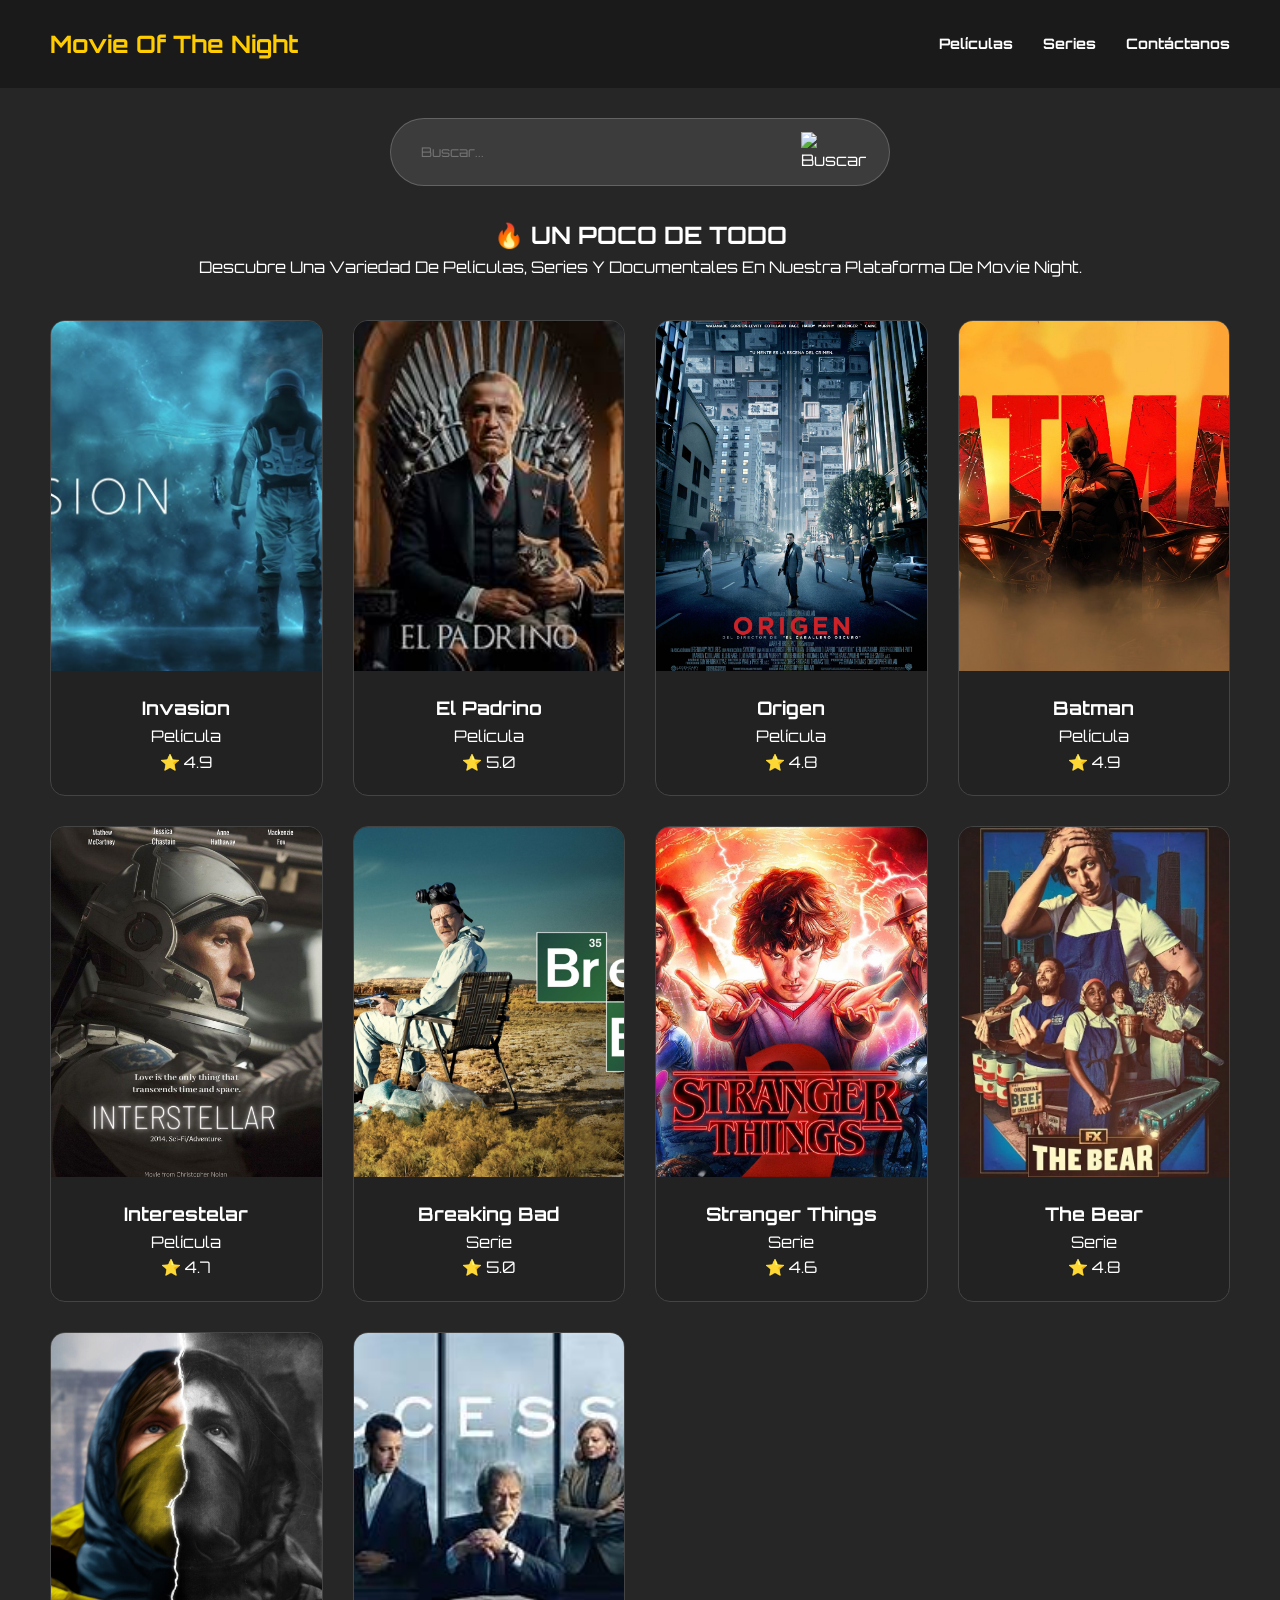
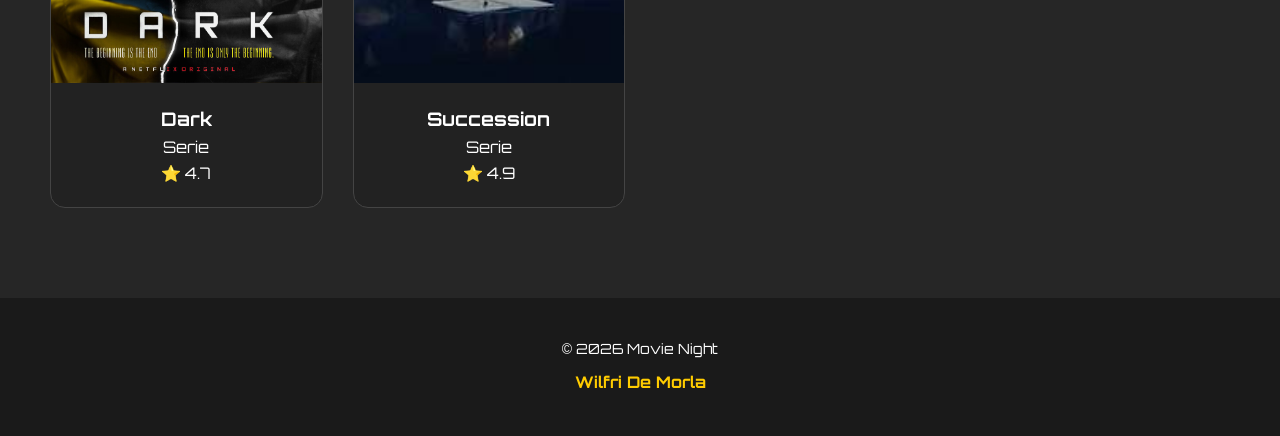
==== index.html @ a4f4259a "MODIFICACION DE RESPONSIVO" ====
<!DOCTYPE html>
<html lang="es">
<head>
    <meta charset="UTF-8">
    <meta name="viewport" content="width=device-width, initial-scale=1.0">
    <title>Movie Night</title>
    <link rel="stylesheet" href="style.css">
</head>
<body>

    <header>
        <h1>Movie Of The Night</h1>
        <nav>
            <ul>
                <li><a href="peliculas.html">Películas</a></li>
                <li><a href="serie.html">Series</a></li>
                <li><a href="contactanos.html">Contáctanos</a></li>
            </ul>  
        </nav>
    </header>

    <main>
        <section class="hero">
            <div class="search-container">
                <input id="searchInput" type="text" placeholder="Buscar...">
                <div class="icon">
                    <img src="https://static.vecteezy.com/system/resources/previews/009/393/706/non_2x/magnifying-glass-sign-search-icon-free-png.png" alt="Buscar" width="30" height="30">
                </div>
            </div>

            <div class="intro-text">
                <h2>🔥 UN POCO DE TODO</h2>
                <p>Descubre Una Variedad De Películas, Series Y Documentales En Nuestra Plataforma De Movie Night.</p>
            </div>
        </section>

        <div class="all" id="allContainer">

            <div class="filme" data-name="INVASION" data-genres="Películas">
                <img src="IMG/Invasion.jpg" alt="Invasion">
                <div class="card-content">
                    <h3>Invasion</h3>
                    <div class="genres"><span>Película</span></div>
                    <div class="rating">⭐ 4.9</div>
                </div>
            </div>

            <div class="filme" data-name="EL PADRINO" data-genres="Películas">
                <img src="IMG/Padrino.jpg" alt="El Padrino">
                <div class="card-content">
                    <h3>El Padrino</h3>
                    <div class="genres"><span>Película</span></div>
                    <div class="rating">⭐ 5.0</div>
                </div>
            </div>

            <div class="filme" data-name="ORIGEN" data-genres="Películas">
                <img src="IMG/Origen.jpg" alt="Origen">
                <div class="card-content">
                    <h3>Origen</h3>
                    <div class="genres"><span>Película</span></div>
                    <div class="rating">⭐ 4.8</div>
                </div>
            </div>

            <div class="filme" data-name="EL CABALLERO OSCURO" data-genres="Películas">
                <img src="IMG/Batman.jpg" alt="Batman">
                <div class="card-content">
                    <h3>Batman</h3>
                    <div class="genres"><span>Película</span></div>
                    <div class="rating">⭐ 4.9</div>
                </div>
            </div>

            <div class="filme" data-name="INTERESTELAR" data-genres="Películas">
                <img src="IMG/Interestelar.jpg" alt="Interestelar">
                <div class="card-content">
                    <h3>Interestelar</h3>
                    <div class="genres"><span>Película</span></div>
                    <div class="rating">⭐ 4.7</div>
                </div>
            </div>

            <div class="filme" data-name="BREAKING BAD" data-genres="Series">
                <img src="IMG/BreakingBad.jpg" alt="Breaking Bad">
                <div class="card-content">
                    <h3>Breaking Bad</h3>
                    <div class="genres"><span>Serie</span></div>
                    <div class="rating">⭐ 5.0</div>
                </div>
            </div>

            <div class="filme" data-name="STRANGER THINGS" data-genres="Series">
                <img src="IMG/StrangerThings.jpg" alt="Stranger Things">
                <div class="card-content">
                    <h3>Stranger Things</h3>
                    <div class="genres"><span>Serie</span></div>
                    <div class="rating">⭐ 4.6</div>
                </div>
            </div>

            <div class="filme" data-name="THE BEAR" data-genres="Series">
                <img src="IMG/TheBear.webp" alt="The Bear">
                <div class="card-content">
                    <h3>The Bear</h3>
                    <div class="genres"><span>Serie</span></div>
                    <div class="rating">⭐ 4.8</div>
                </div>
            </div>

            <div class="filme" data-name="DARK" data-genres="Series">
                <img src="IMG/Dark.jpg" alt="Dark">
                <div class="card-content">
                    <h3>Dark</h3>
                    <div class="genres"><span>Serie</span></div>
                    <div class="rating">⭐ 4.7</div>
                </div>
            </div>

            <div class="filme" data-name="SUCCESSION" data-genres="Series">
                <img src="IMG/Succession.jpg" alt="Succession">
                <div class="card-content">
                    <h3>Succession</h3>
                    <div class="genres"><span>Serie</span></div>
                    <div class="rating">⭐ 4.9</div>
                </div>
            </div>

        </div> </main>

    <footer>
        <p>&copy; 2026 Movie Night</p>
        <h6>Wilfri De Morla</h6>
    </footer>
    
</body>
</html>
---- style.css ----
@import url('https://fonts.googleapis.com/css2?family=Orbitron&display=swap');

/* 1. CONFIGURACIÓN GENERAL */
* {
    margin: 0;
    padding: 0;
    box-sizing: border-box;
}

body {
    font-family: 'Orbitron', sans-serif;
    color: white;
    background: linear-gradient(rgba(0,0,0,0.85), rgba(0,0,0,0.85)), url('https://img.freepik.com/vector-premium/patron-cine-fondo-transparente-simbolos-produccion-cine-peliculas-ilustracion-fondo-entretenimiento-camara-pelicula-produccion-cine-vectorial_80590-13282.jpg?w=2000') fixed center/cover;
    line-height: 1.6;
}

/* 3. HEADER Y NAVEGACIÓN */
header {
    background: #1a1a1a;
    padding: 25px 50px;
    display: flex;
    justify-content: space-between;
    align-items: center;
}

nav ul { 
    display: flex; 
    gap: 30px; 
    list-style: none; 
}

nav a { 
    color: white; 
    text-decoration: none; 
    font-weight: bold; 
    transition: 0.3s;
    font-size: 0.9rem;
}

nav a:hover { 
    color: #ffcc00; 
}

h1 { 
    color: #ffcc00; 
    font-size: 1.5rem;
}

/* 4. BUSCADOR */
.search-container {
    display: flex;
    align-items: center;
    background: rgba(255, 255, 255, 0.1);
    border-radius: 50px;
    padding: 5px 20px;
    max-width: 500px;
    margin: 30px auto;
    border: 1px solid rgba(255,255,255,0.2);
}

#searchInput {
    background: transparent;
    border: none;
    color: white;
    padding: 10px;
    width: 100%;
    outline: none;
}

/* 5. GRID DE PELÍCULAS */
.all, .peli, .serie {
    display: grid;
    grid-template-columns: repeat(4, 1fr); 
    gap: 30px; 
    padding: 40px 50px;
    max-width: 1400px;
    margin: 0 auto; 
}

/* 6. TARJETAS (FILME) */
.filme {
    background: #222;
    border-radius: 15px;
    border: 1px solid #444;
    overflow: hidden;
    text-align: center;
    padding-bottom: 20px;
    transition: 0.3s;
}

.filme:hover {
    transform: translateY(-10px);
    border-color: #ffcc00;
    box-shadow: 0 10px 20px rgba(255, 204, 0, 0.2);
}

.filme img {
    width: 100%;
    height: 350px;
    object-fit: cover;
    margin-bottom: 15px;
}

/* 7. CONTACTO (ESTILO GLASSMORPHISM) */
#CONTACTOS {
    display: flex;
    justify-content: center;
    align-items: center;
    padding: 80px 20px;
}

.container-form {
    background: rgba(255, 255, 255, 0.05); 
    border: 1px solid rgba(255, 255, 255, 0.1);
    padding: 50px;
    border-radius: 25px;
    width: 100%;
    max-width: 750px;
    box-shadow: 0 25px 50px rgba(0,0,0,0.6);
}

.info-form {
    text-align: center;
    margin-bottom: 40px;
}

.info-form h2 {
    color: #ffcc00;
    font-size: 2rem;
    margin-bottom: 15px;
}

.info-form p {
    color: #ddd;
    margin-bottom: 25px;
}

.contact-links {
    display: flex;
    justify-content: center;
    flex-wrap: wrap;
    gap: 20px;
}

.contact-links a {
    color: #ffcc00;
    text-decoration: none;
    font-size: 0.85rem;
    display: flex;
    align-items: center;
    gap: 10px;
    padding: 10px 15px;
    background: rgba(0,0,0,0.3);
    border-radius: 50px;
    transition: 0.3s;
}

.contact-links a:hover {
    background: #ffcc00;
    color: #000;
}

.formulario h2 {
    text-align: center;
    font-size: 1.2rem;
    margin-bottom: 20px;
    color: white;
}

/* Inputs y Textarea */
input, textarea {
    width: 100%;
    padding: 15px;
    margin: 10px 0;
    border-radius: 10px;
    border: 1px solid rgba(255,255,255,0.2);
    background: rgba(0, 0, 0, 0.4);
    color: white;
    font-family: 'Orbitron', sans-serif;
    outline: none;
    transition: 0.3s;
}

textarea {
    min-height: 120px;
    resize: none;
}

button {
    width: 100%;
    background: #ffcc00;
    color: #1a1a1a;
    padding: 18px;
    border-radius: 50px;
    border: none;
    font-family: 'Orbitron', sans-serif;
    font-size: 1rem;
    margin-top: 15px;
    display: flex;
    justify-content: center;
    align-items: center;
    gap: 10px;
}

.intro-text {
    text-align: center;
}

/* 9. FOOTER */
footer { 
    background: #1a1a1a;
    padding: 40px 20px;
    margin-top: 50px;
    display: flex;
    flex-direction: column; 
    align-items: center;    
    justify-content: center;
    gap: 10px;              
    text-align: center;
}

footer p {
    margin: 0;
    font-size: 14px;
}

footer h6 {
    margin: 0;
    font-size: 16px;
    color: #ffcc00; 
}

/* ===========================================
   10. RESPONSIVE DESIGN (ADAPTACIÓN A MÓVILES)
   =========================================== */

/* Tablets (Pantallas medianas) */
@media (max-width: 1024px) {
    .all, .peli, .serie {
        grid-template-columns: repeat(2, 1fr); /* 2 columnas */
        padding: 30px;
    }
}

/* Celulares (Pantallas pequeñas) */
@media (max-width: 768px) {
    header {
        flex-direction: column; /* Apila el logo y el menú */
        padding: 20px;
        text-align: center;
    }

    nav ul {
        margin-top: 20px;
        flex-direction: column; /* Menú vertical */
        gap: 15px;
    }

    .all, .peli, .serie {
        grid-template-columns: 1fr; /* 1 sola columna para que las portadas se vean bien */
        padding: 20px;
    }

    .search-container {
        width: 90%;
        margin: 20px auto;
    }

    .container-form {
        padding: 30px 20px;
        margin: 10px;
    }

    .info-form h2 {
        font-size: 1.6rem;
    }

    .filme img {
        height: auto; /* Ajuste automático de altura */
        max-height: 400px;
    }
}
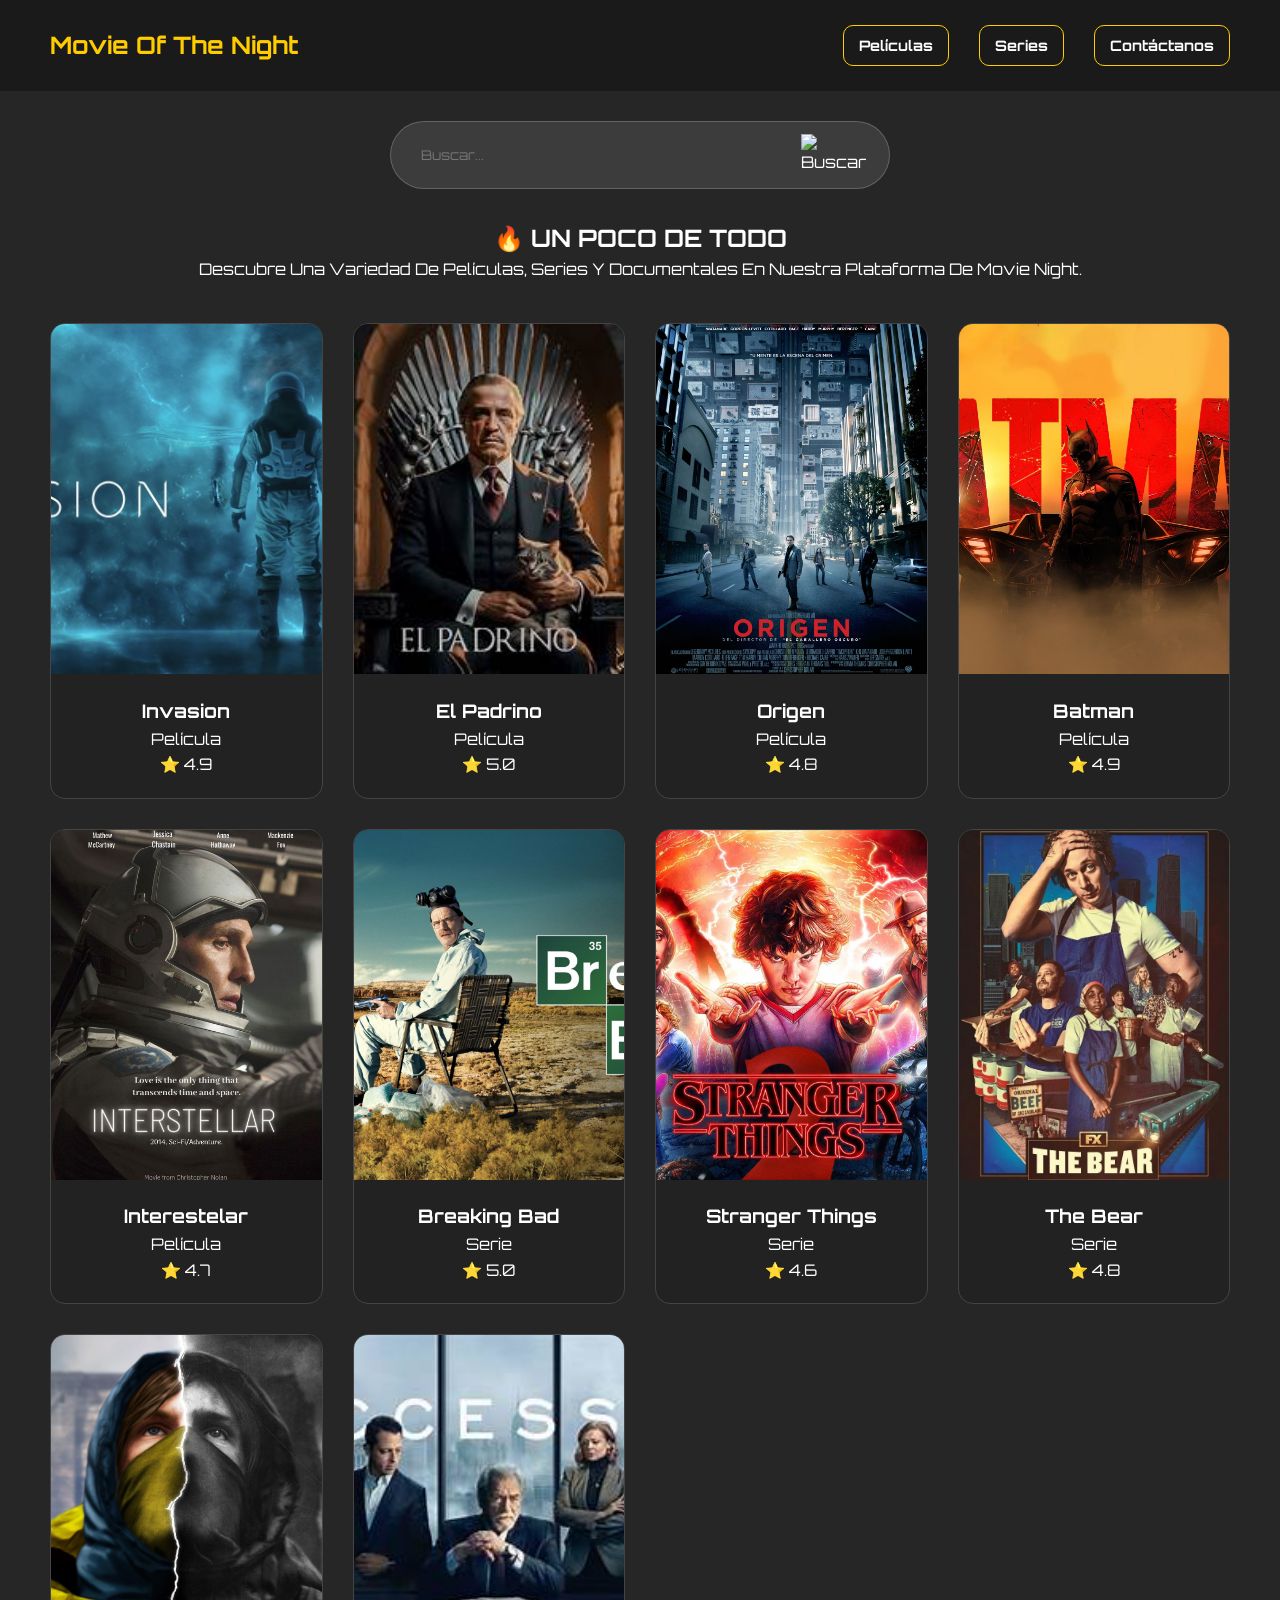
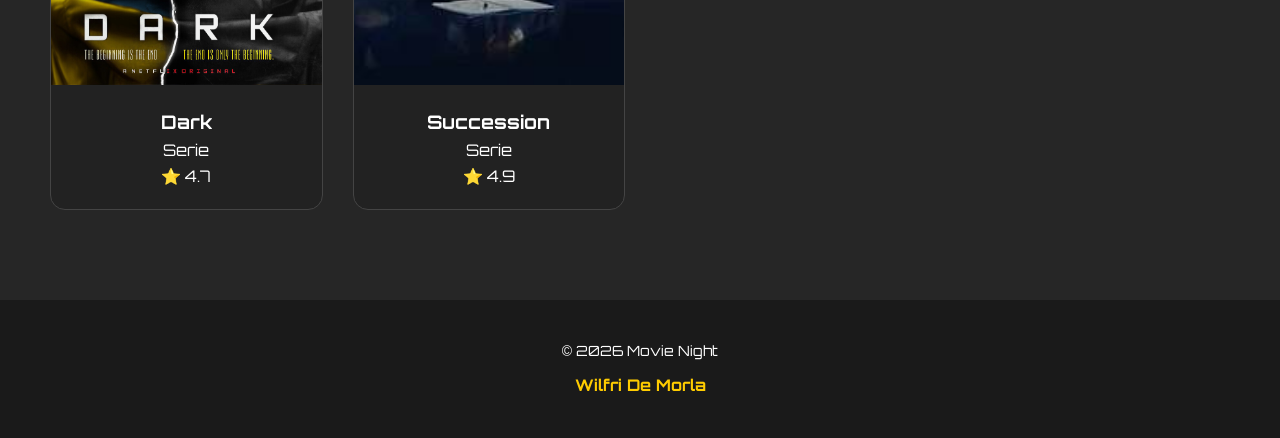
==== commit e8f0f379: "Add files via upload" ====
--- a/index.html
+++ b/index.html
@@ -1,11 +1,13 @@
 <!DOCTYPE html>
 <html lang="es">
+
 <head>
     <meta charset="UTF-8">
     <meta name="viewport" content="width=device-width, initial-scale=1.0">
     <title>Movie Night</title>
     <link rel="stylesheet" href="style.css">
 </head>
+
 <body>
 
     <header>
@@ -15,7 +17,7 @@
                 <li><a href="peliculas.html">Películas</a></li>
                 <li><a href="serie.html">Series</a></li>
                 <li><a href="contactanos.html">Contáctanos</a></li>
-            </ul>  
+            </ul>
         </nav>
     </header>
 
@@ -24,7 +26,8 @@
             <div class="search-container">
                 <input id="searchInput" type="text" placeholder="Buscar...">
                 <div class="icon">
-                    <img src="https://static.vecteezy.com/system/resources/previews/009/393/706/non_2x/magnifying-glass-sign-search-icon-free-png.png" alt="Buscar" width="30" height="30">
+                    <img src="https://static.vecteezy.com/system/resources/previews/009/393/706/non_2x/magnifying-glass-sign-search-icon-free-png.png"
+                        alt="Buscar" width="30" height="30">
                 </div>
             </div>
 
@@ -126,12 +129,14 @@
                 </div>
             </div>
 
-        </div> </main>
+        </div>
+    </main>
 
     <footer>
         <p>&copy; 2026 Movie Night</p>
         <h6>Wilfri De Morla</h6>
     </footer>
-    
+
 </body>
+
 </html>
--- a/style.css
+++ b/style.css
@@ -1,6 +1,6 @@
 @import url('https://fonts.googleapis.com/css2?family=Orbitron&display=swap');
 
-/* 1. CONFIGURACIÓN GENERAL */
+/*CONFIGURACIÓN GENERAL */
 * {
     margin: 0;
     padding: 0;
@@ -10,11 +10,11 @@
 body {
     font-family: 'Orbitron', sans-serif;
     color: white;
-    background: linear-gradient(rgba(0,0,0,0.85), rgba(0,0,0,0.85)), url('https://img.freepik.com/vector-premium/patron-cine-fondo-transparente-simbolos-produccion-cine-peliculas-ilustracion-fondo-entretenimiento-camara-pelicula-produccion-cine-vectorial_80590-13282.jpg?w=2000') fixed center/cover;
+    background: linear-gradient(rgba(0, 0, 0, 0.85), rgba(0, 0, 0, 0.85)), url('https://img.freepik.com/vector-premium/patron-cine-fondo-transparente-simbolos-produccion-cine-peliculas-ilustracion-fondo-entretenimiento-camara-pelicula-produccion-cine-vectorial_80590-13282.jpg?w=2000') fixed center/cover;
     line-height: 1.6;
 }
 
-/* 3. HEADER Y NAVEGACIÓN */
+/*HEADER Y NAVEGACIÓN */
 header {
     background: #1a1a1a;
     padding: 25px 50px;
@@ -23,30 +23,34 @@
     align-items: center;
 }
 
-nav ul { 
-    display: flex; 
-    gap: 30px; 
-    list-style: none; 
-}
-
-nav a { 
-    color: white; 
-    text-decoration: none; 
-    font-weight: bold; 
+nav ul {
+    display: flex;
+    gap: 30px;
+    list-style: none;
+}
+
+nav a {
+    color: white;
+    text-decoration: none;
+    font-weight: bold;
     transition: 0.3s;
     font-size: 0.9rem;
-}
-
-nav a:hover { 
-    color: #ffcc00; 
-}
-
-h1 { 
-    color: #ffcc00; 
+    border: 1px solid #ffcc00;
+    padding: 8px 15px;
+    border-radius: 10px;
+    display: inline-block;
+}
+
+nav a:hover {
+    color: #ffcc00;
+}
+
+h1 {
+    color: #ffcc00;
     font-size: 1.5rem;
 }
 
-/* 4. BUSCADOR */
+/*BUSCADOR */
 .search-container {
     display: flex;
     align-items: center;
@@ -55,7 +59,7 @@
     padding: 5px 20px;
     max-width: 500px;
     margin: 30px auto;
-    border: 1px solid rgba(255,255,255,0.2);
+    border: 1px solid rgba(255, 255, 255, 0.2);
 }
 
 #searchInput {
@@ -67,17 +71,19 @@
     outline: none;
 }
 
-/* 5. GRID DE PELÍCULAS */
-.all, .peli, .serie {
+/*GRID DE PELÍCULAS */
+.all,
+.peli,
+.serie {
     display: grid;
-    grid-template-columns: repeat(4, 1fr); 
-    gap: 30px; 
+    grid-template-columns: repeat(4, 1fr);
+    gap: 30px;
     padding: 40px 50px;
     max-width: 1400px;
-    margin: 0 auto; 
-}
-
-/* 6. TARJETAS (FILME) */
+    margin: 0 auto;
+}
+
+/*(FILME) */
 .filme {
     background: #222;
     border-radius: 15px;
@@ -101,7 +107,7 @@
     margin-bottom: 15px;
 }
 
-/* 7. CONTACTO (ESTILO GLASSMORPHISM) */
+/* CONTACTO */
 #CONTACTOS {
     display: flex;
     justify-content: center;
@@ -110,13 +116,13 @@
 }
 
 .container-form {
-    background: rgba(255, 255, 255, 0.05); 
+    background: rgba(255, 255, 255, 0.05);
     border: 1px solid rgba(255, 255, 255, 0.1);
     padding: 50px;
     border-radius: 25px;
     width: 100%;
     max-width: 750px;
-    box-shadow: 0 25px 50px rgba(0,0,0,0.6);
+    box-shadow: 0 25px 50px rgba(0, 0, 0, 0.6);
 }
 
 .info-form {
@@ -150,7 +156,7 @@
     align-items: center;
     gap: 10px;
     padding: 10px 15px;
-    background: rgba(0,0,0,0.3);
+    background: rgba(0, 0, 0, 0.3);
     border-radius: 50px;
     transition: 0.3s;
 }
@@ -168,12 +174,13 @@
 }
 
 /* Inputs y Textarea */
-input, textarea {
+input,
+textarea {
     width: 100%;
     padding: 15px;
     margin: 10px 0;
     border-radius: 10px;
-    border: 1px solid rgba(255,255,255,0.2);
+    border: 1px solid rgba(255, 255, 255, 0.2);
     background: rgba(0, 0, 0, 0.4);
     color: white;
     font-family: 'Orbitron', sans-serif;
@@ -206,16 +213,16 @@
     text-align: center;
 }
 
-/* 9. FOOTER */
-footer { 
+/*FOOTER*/
+footer {
     background: #1a1a1a;
     padding: 40px 20px;
     margin-top: 50px;
     display: flex;
-    flex-direction: column; 
-    align-items: center;    
-    justify-content: center;
-    gap: 10px;              
+    flex-direction: column;
+    align-items: center;
+    justify-content: center;
+    gap: 10px;
     text-align: center;
 }
 
@@ -227,37 +234,39 @@
 footer h6 {
     margin: 0;
     font-size: 16px;
-    color: #ffcc00; 
-}
-
-/* ===========================================
-   10. RESPONSIVE DESIGN (ADAPTACIÓN A MÓVILES)
-   =========================================== */
-
-/* Tablets (Pantallas medianas) */
+    color: #ffcc00;
+}
+
+
 @media (max-width: 1024px) {
-    .all, .peli, .serie {
-        grid-template-columns: repeat(2, 1fr); /* 2 columnas */
+
+    .all,
+    .peli,
+    .serie {
+        grid-template-columns: repeat(2, 1fr);
         padding: 30px;
     }
 }
 
-/* Celulares (Pantallas pequeñas) */
 @media (max-width: 768px) {
     header {
-        flex-direction: column; /* Apila el logo y el menú */
+        flex-direction: column;
         padding: 20px;
         text-align: center;
     }
 
     nav ul {
         margin-top: 20px;
-        flex-direction: column; /* Menú vertical */
+        flex-direction: row;
+        justify-content: center;
+        flex-wrap: wrap;
         gap: 15px;
     }
 
-    .all, .peli, .serie {
-        grid-template-columns: 1fr; /* 1 sola columna para que las portadas se vean bien */
+    .all,
+    .peli,
+    .serie {
+        grid-template-columns: 1fr;
         padding: 20px;
     }
 
@@ -276,7 +285,7 @@
     }
 
     .filme img {
-        height: auto; /* Ajuste automático de altura */
+        height: auto;
         max-height: 400px;
     }
 }
